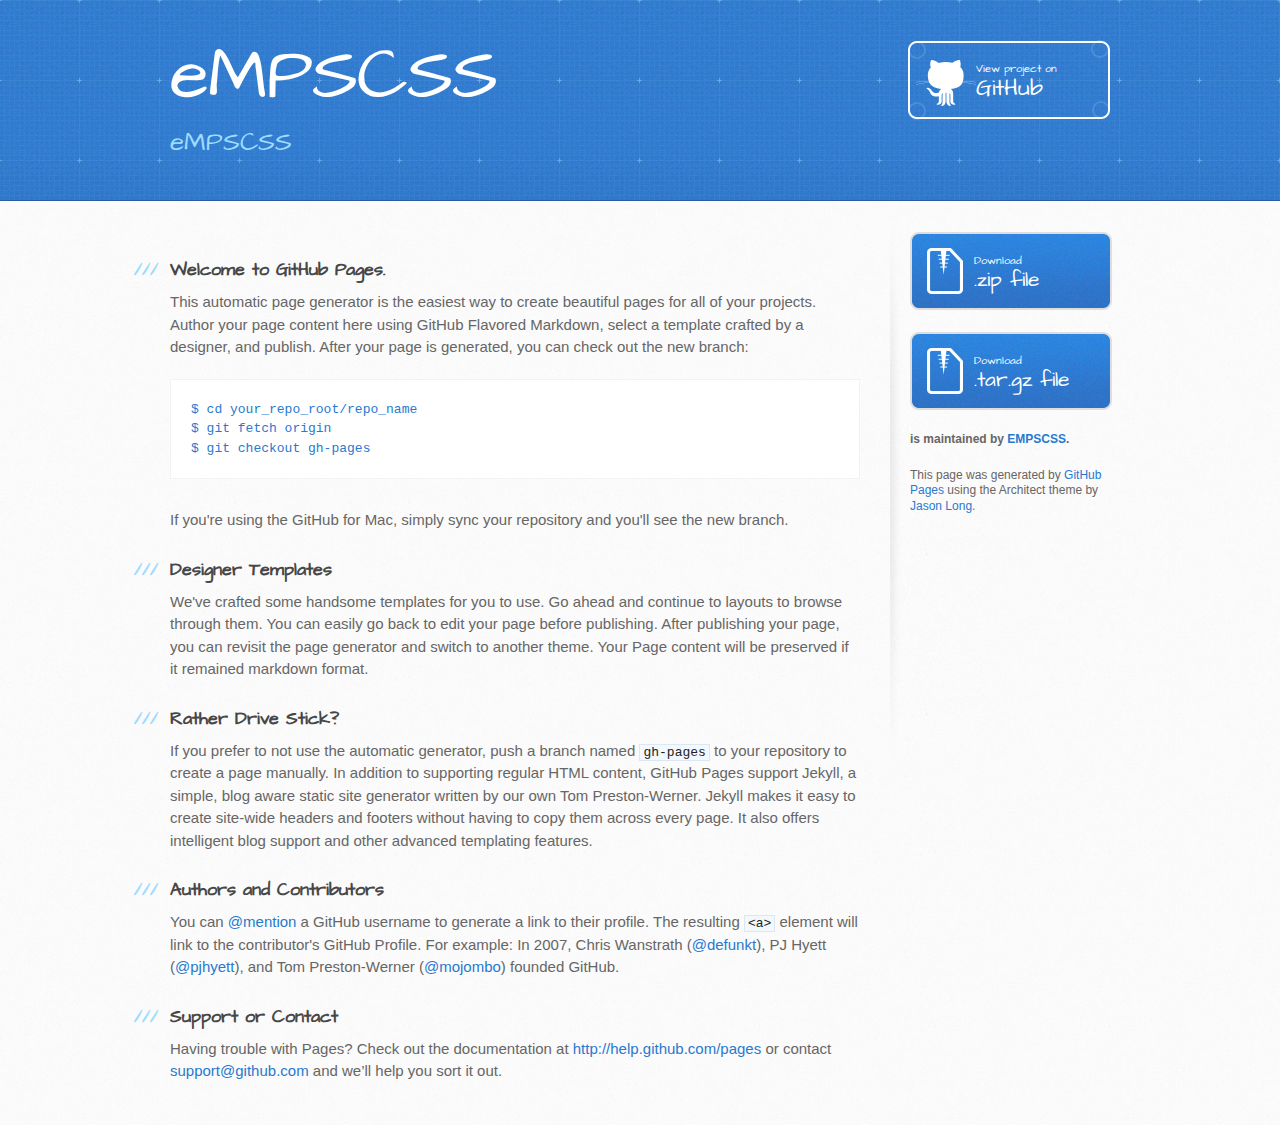
==== index.html @ 32b5338f "Create gh-pages branch via GitHub" ====
<!DOCTYPE html>
<html>
  <head>
    <meta charset='utf-8'>
    <meta http-equiv="X-UA-Compatible" content="chrome=1">
    <meta name="viewport" content="width=device-width, initial-scale=1, maximum-scale=1">
    <link href='https://fonts.googleapis.com/css?family=Architects+Daughter' rel='stylesheet' type='text/css'>
    <link rel="stylesheet" type="text/css" href="stylesheets/stylesheet.css" media="screen" />
    <link rel="stylesheet" type="text/css" href="stylesheets/pygment_trac.css" media="screen" />
    <link rel="stylesheet" type="text/css" href="stylesheets/print.css" media="print" />

    <!--[if lt IE 9]>
    <script src="//html5shiv.googlecode.com/svn/trunk/html5.js"></script>
    <![endif]-->

    <title>eMPSCSS by EMPSCSS</title>
  </head>

  <body>
    <header>
      <div class="inner">
        <h1>eMPSCSS</h1>
        <h2>eMPSCSS</h2>
        <a href="https://github.com/EMPSCSS/eMPSCSS" class="button"><small>View project on</small>GitHub</a>
      </div>
    </header>

    <div id="content-wrapper">
      <div class="inner clearfix">
        <section id="main-content">
          <h3>
<a name="welcome-to-github-pages" class="anchor" href="#welcome-to-github-pages"><span class="octicon octicon-link"></span></a>Welcome to GitHub Pages.</h3>

<p>This automatic page generator is the easiest way to create beautiful pages for all of your projects. Author your page content here using GitHub Flavored Markdown, select a template crafted by a designer, and publish. After your page is generated, you can check out the new branch:</p>

<pre><code>$ cd your_repo_root/repo_name
$ git fetch origin
$ git checkout gh-pages
</code></pre>

<p>If you're using the GitHub for Mac, simply sync your repository and you'll see the new branch.</p>

<h3>
<a name="designer-templates" class="anchor" href="#designer-templates"><span class="octicon octicon-link"></span></a>Designer Templates</h3>

<p>We've crafted some handsome templates for you to use. Go ahead and continue to layouts to browse through them. You can easily go back to edit your page before publishing. After publishing your page, you can revisit the page generator and switch to another theme. Your Page content will be preserved if it remained markdown format.</p>

<h3>
<a name="rather-drive-stick" class="anchor" href="#rather-drive-stick"><span class="octicon octicon-link"></span></a>Rather Drive Stick?</h3>

<p>If you prefer to not use the automatic generator, push a branch named <code>gh-pages</code> to your repository to create a page manually. In addition to supporting regular HTML content, GitHub Pages support Jekyll, a simple, blog aware static site generator written by our own Tom Preston-Werner. Jekyll makes it easy to create site-wide headers and footers without having to copy them across every page. It also offers intelligent blog support and other advanced templating features.</p>

<h3>
<a name="authors-and-contributors" class="anchor" href="#authors-and-contributors"><span class="octicon octicon-link"></span></a>Authors and Contributors</h3>

<p>You can <a href="https://github.com/blog/821" class="user-mention">@mention</a> a GitHub username to generate a link to their profile. The resulting <code>&lt;a&gt;</code> element will link to the contributor's GitHub Profile. For example: In 2007, Chris Wanstrath (<a href="https://github.com/defunkt" class="user-mention">@defunkt</a>), PJ Hyett (<a href="https://github.com/pjhyett" class="user-mention">@pjhyett</a>), and Tom Preston-Werner (<a href="https://github.com/mojombo" class="user-mention">@mojombo</a>) founded GitHub.</p>

<h3>
<a name="support-or-contact" class="anchor" href="#support-or-contact"><span class="octicon octicon-link"></span></a>Support or Contact</h3>

<p>Having trouble with Pages? Check out the documentation at <a href="http://help.github.com/pages">http://help.github.com/pages</a> or contact <a href="mailto:support@github.com">support@github.com</a> and we’ll help you sort it out.</p>
        </section>

        <aside id="sidebar">
          <a href="https://github.com/EMPSCSS/eMPSCSS/zipball/master" class="button">
            <small>Download</small>
            .zip file
          </a>
          <a href="https://github.com/EMPSCSS/eMPSCSS/tarball/master" class="button">
            <small>Download</small>
            .tar.gz file
          </a>

          <p class="repo-owner"><a href="https://github.com/EMPSCSS/eMPSCSS"></a> is maintained by <a href="https://github.com/EMPSCSS">EMPSCSS</a>.</p>

          <p>This page was generated by <a href="https://pages.github.com">GitHub Pages</a> using the Architect theme by <a href="https://twitter.com/jasonlong">Jason Long</a>.</p>
        </aside>
      </div>
    </div>

  
  </body>
</html>
---- stylesheets/stylesheet.css ----
/* http://meyerweb.com/eric/tools/css/reset/ 
   v2.0 | 20110126
   License: none (public domain)
*/
html, body, div, span, applet, object, iframe,
h1, h2, h3, h4, h5, h6, p, blockquote, pre,
a, abbr, acronym, address, big, cite, code,
del, dfn, em, img, ins, kbd, q, s, samp,
small, strike, strong, sub, sup, tt, var,
b, u, i, center,
dl, dt, dd, ol, ul, li,
fieldset, form, label, legend,
table, caption, tbody, tfoot, thead, tr, th, td,
article, aside, canvas, details, embed, 
figure, figcaption, footer, header, hgroup, 
menu, nav, output, ruby, section, summary,
time, mark, audio, video {
	margin: 0;
	padding: 0;
	border: 0;
	font-size: 100%;
	font: inherit;
	vertical-align: baseline;
}
/* HTML5 display-role reset for older browsers */
article, aside, details, figcaption, figure, 
footer, header, hgroup, menu, nav, section {
	display: block;
}
body {
	line-height: 1;
}
ol, ul {
	list-style: none;
}
blockquote, q {
	quotes: none;
}
blockquote:before, blockquote:after,
q:before, q:after {
	content: '';
	content: none;
}
table {
	border-collapse: collapse;
	border-spacing: 0;
}

/* LAYOUT STYLES */
body {
  font-size: 15px;
  line-height: 1.5; 
  background: #fafafa url(../images/body-bg.jpg) 0 0 repeat;
  font-family: 'Helvetica Neue', Helvetica, Arial, serif;
  font-weight: 400;
  color: #666;
}

a {
  color: #2879d0;
}
a:hover {
  color: #2268b2;
}

header {
  padding-top: 40px;
  padding-bottom: 40px;
  font-family: 'Architects Daughter', 'Helvetica Neue', Helvetica, Arial, serif; 
  background: #2e7bcf url(../images/header-bg.jpg) 0 0 repeat-x;
  border-bottom: solid 1px #275da1;
}

header h1 {
  letter-spacing: -1px;
  font-size: 72px;
  color: #fff;
  line-height: 1;
  margin-bottom: 0.2em;
  width: 540px;
}

header h2 {
  font-size: 26px;
  color: #9ddcff;
  font-weight: normal;
  line-height: 1.3;
  width: 540px;
  letter-spacing: 0;
}

.inner {
  position: relative;
  width: 940px;
  margin: 0 auto;
}

#content-wrapper {
  border-top: solid 1px #fff;
  padding-top: 30px;
}

#main-content {
  width: 690px;
  float: left;
}

#main-content img {
  max-width: 100%;
}

aside#sidebar {
  width: 200px;
  padding-left: 20px;
  min-height: 504px;
  float: right;
  background: transparent url(../images/sidebar-bg.jpg) 0 0 no-repeat;
  font-size: 12px;
  line-height: 1.3;
}

aside#sidebar p.repo-owner,
aside#sidebar p.repo-owner a {
  font-weight: bold;
}

#downloads {
  margin-bottom: 40px;
}

a.button {
  width: 134px;
  height: 58px;
  line-height: 1.2;
  font-size: 23px;
  color: #fff;
  padding-left: 68px;
  padding-top: 22px;
  font-family: 'Architects Daughter', 'Helvetica Neue', Helvetica, Arial, serif; 
}
a.button small {
  display: block;
  font-size: 11px;
}
header a.button {
  position: absolute;
  right: 0;
  top: 0;
  background: transparent url(../images/github-button.png) 0 0 no-repeat;
}
aside a.button {
  width: 138px;
  padding-left: 64px;
  display: block;
  background: transparent url(../images/download-button.png) 0 0 no-repeat;
  margin-bottom: 20px;
  font-size: 21px;
}

code, pre {
  font-family: Monaco, "Bitstream Vera Sans Mono", "Lucida Console", Terminal, monospace;
  color: #222;
  margin-bottom: 30px;
  font-size: 13px;
}

code {
  background-color: #f2f8fc;
  border: solid 1px #dbe7f3;
  padding: 0 3px;
}

pre {
  padding: 20px;
  background: #fff;
  text-shadow: none;
  overflow: auto;
  border: solid 1px #f2f2f2;
}
pre code {
  color: #2879d0;
  background-color: #fff;
  border: none;
  padding: 0;
}

ul, ol, dl {
  margin-bottom: 20px;
}


/* COMMON STYLES */

hr {
  height: 1px;
  line-height: 1px;
  margin-top: 1em;
  padding-bottom: 1em;
  border: none;
  background: transparent url('../images/hr.png') 0 0 no-repeat;
}

table {
  width: 100%;
  border: 1px solid #ebebeb;
}

th {
  font-weight: 500;
}

td {
  border: 1px solid #ebebeb;
  text-align: center; 
  font-weight: 300;
}

form {
  background: #f2f2f2;
  padding: 20px;
  
}


/* GENERAL ELEMENT TYPE STYLES */

#main-content h1 {
  font-family: 'Architects Daughter', 'Helvetica Neue', Helvetica, Arial, serif; 
  font-size: 2.8em;
  letter-spacing: -1px;
  color: #474747;
} 

#main-content h1:before {
  content: "/";
  color: #9ddcff;
  padding-right: 0.3em;
  margin-left: -0.9em;
}

#main-content h2 {
  font-family: 'Architects Daughter', 'Helvetica Neue', Helvetica, Arial, serif; 
  font-size: 22px;
  font-weight: bold;
  margin-bottom: 8px;
  color: #474747;
} 
#main-content h2:before {
  content: "//";
  color: #9ddcff;
  padding-right: 0.3em;
  margin-left: -1.5em;
}

#main-content h3 {
  font-family: 'Architects Daughter', 'Helvetica Neue', Helvetica, Arial, serif; 
  font-size: 18px;
  font-weight: bold;
  margin-top: 24px;
  margin-bottom: 8px;
  color: #474747;
} 
 
#main-content h3:before {
  content: "///";
  color: #9ddcff;
  padding-right: 0.3em;
  margin-left: -2em;
}

#main-content h4 {
  font-family: 'Architects Daughter', 'Helvetica Neue', Helvetica, Arial, serif; 
  font-size: 15px;
  font-weight: bold;
  color: #474747;
} 

h4:before {
  content: "////";
  color: #9ddcff;
  padding-right: 0.3em;
  margin-left: -2.8em;
}

#main-content h5 {
  font-family: 'Architects Daughter', 'Helvetica Neue', Helvetica, Arial, serif; 
  font-size: 14px;
  color: #474747;
} 
h5:before {
  content: "/////";
  color: #9ddcff;
  padding-right: 0.3em;
  margin-left: -3.2em;
}

#main-content h6 {
  font-family: 'Architects Daughter', 'Helvetica Neue', Helvetica, Arial, serif; 
  font-size: .8em;
  color: #474747;
} 
h6:before {
  content: "//////";
  color: #9ddcff;
  padding-right: 0.3em;
  margin-left: -3.7em;
}

p {
  margin-bottom: 20px;
}
 
a {
  text-decoration: none;
}

p a {
  font-weight: 400;
}

blockquote {
  font-size: 1.6em;
  border-left: 10px solid #e9e9e9;
  margin-bottom: 20px;
  padding: 0 0 0 30px;
}

ul {
  list-style: disc inside;
  padding-left: 20px;
}

ol {
  list-style: decimal inside;
  padding-left: 3px;
}

dl dd {
  font-style: italic;
  font-weight: 100;
}

footer {
  background: transparent url('../images/hr.png') 0 0 no-repeat;
  margin-top: 40px;
  padding-top: 20px;
  padding-bottom: 30px;
  font-size: 13px;
  color: #aaa;
}

footer a {
  color: #666;
}
footer a:hover {
  color: #444;
}

/* MISC */
.clearfix:after {
  clear: both;
  content: '.';
  display: block;
  visibility: hidden;
  height: 0;
}

.clearfix {display: inline-block;}
* html .clearfix {height: 1%;}
.clearfix {display: block;}

/* #Media Queries
================================================== */

/* Smaller than standard 960 (devices and browsers) */
@media only screen and (max-width: 959px) {}

/* Tablet Portrait size to standard 960 (devices and browsers) */
@media only screen and (min-width: 768px) and (max-width: 959px) {
  .inner {
    width: 740px;
  }
  header h1, header h2 {
    width: 340px;
  }
  header h1 {
    font-size: 60px;
  }
  header h2 {
    font-size: 30px;
  }
  #main-content {
    width: 490px;
  }
  #main-content h1:before,
  #main-content h2:before,
  #main-content h3:before,
  #main-content h4:before,
  #main-content h5:before,
  #main-content h6:before {
    content: none;
    padding-right: 0;
    margin-left: 0;
  }
}

/* All Mobile Sizes (devices and browser) */
@media only screen and (max-width: 767px) {
  .inner {
    width: 93%;
  }
  header {
    padding: 20px 0;
  }
  header .inner {
    position: relative;
  }
  header h1, header h2 {
    width: 100%;
  }
  header h1 {
    font-size: 48px;
  }
  header h2 {
    font-size: 24px;
  }
  header a.button {
    background-image: none;
    width: auto;
    height: auto;
    display: inline-block;
    margin-top: 15px;
    padding: 5px 10px;
    position: relative;
    text-align: center;
    font-size: 13px;
    line-height: 1;
    background-color: #9ddcff;
    color: #2879d0;
    -moz-border-radius: 5px;
    -webkit-border-radius: 5px;                     
    border-radius: 5px;    
  }
  header a.button small {
    font-size: 13px;
    display: inline;
  }
  #main-content,
  aside#sidebar {
    float: none;
    width: 100% ! important;
  }
  aside#sidebar {
    background-image: none;
    margin-top: 20px;
    border-top: solid 1px #ddd;
    padding: 20px 0;
    min-height: 0;
  }
  aside#sidebar a.button {
    display: none;
  }
  #main-content h1:before,
  #main-content h2:before,
  #main-content h3:before,
  #main-content h4:before,
  #main-content h5:before,
  #main-content h6:before {
    content: none;
    padding-right: 0;
    margin-left: 0;
  }
}

/* Mobile Landscape Size to Tablet Portrait (devices and browsers) */
@media only screen and (min-width: 480px) and (max-width: 767px) {}

/* Mobile Portrait Size to Mobile Landscape Size (devices and browsers) */
@media only screen and (max-width: 479px) {}
---- stylesheets/pygment_trac.css ----
.highlight  { background: #ffffff; }
.highlight .c { color: #999988; font-style: italic } /* Comment */
.highlight .err { color: #a61717; background-color: #e3d2d2 } /* Error */
.highlight .k { font-weight: bold } /* Keyword */
.highlight .o { font-weight: bold } /* Operator */
.highlight .cm { color: #999988; font-style: italic } /* Comment.Multiline */
.highlight .cp { color: #999999; font-weight: bold } /* Comment.Preproc */
.highlight .c1 { color: #999988; font-style: italic } /* Comment.Single */
.highlight .cs { color: #999999; font-weight: bold; font-style: italic } /* Comment.Special */
.highlight .gd { color: #000000; background-color: #ffdddd } /* Generic.Deleted */
.highlight .gd .x { color: #000000; background-color: #ffaaaa } /* Generic.Deleted.Specific */
.highlight .ge { font-style: italic } /* Generic.Emph */
.highlight .gr { color: #aa0000 } /* Generic.Error */
.highlight .gh { color: #999999 } /* Generic.Heading */
.highlight .gi { color: #000000; background-color: #ddffdd } /* Generic.Inserted */
.highlight .gi .x { color: #000000; background-color: #aaffaa } /* Generic.Inserted.Specific */
.highlight .go { color: #888888 } /* Generic.Output */
.highlight .gp { color: #555555 } /* Generic.Prompt */
.highlight .gs { font-weight: bold } /* Generic.Strong */
.highlight .gu { color: #800080; font-weight: bold; } /* Generic.Subheading */
.highlight .gt { color: #aa0000 } /* Generic.Traceback */
.highlight .kc { font-weight: bold } /* Keyword.Constant */
.highlight .kd { font-weight: bold } /* Keyword.Declaration */
.highlight .kn { font-weight: bold } /* Keyword.Namespace */
.highlight .kp { font-weight: bold } /* Keyword.Pseudo */
.highlight .kr { font-weight: bold } /* Keyword.Reserved */
.highlight .kt { color: #445588; font-weight: bold } /* Keyword.Type */
.highlight .m { color: #009999 } /* Literal.Number */
.highlight .s { color: #d14 } /* Literal.String */
.highlight .na { color: #008080 } /* Name.Attribute */
.highlight .nb { color: #0086B3 } /* Name.Builtin */
.highlight .nc { color: #445588; font-weight: bold } /* Name.Class */
.highlight .no { color: #008080 } /* Name.Constant */
.highlight .ni { color: #800080 } /* Name.Entity */
.highlight .ne { color: #990000; font-weight: bold } /* Name.Exception */
.highlight .nf { color: #990000; font-weight: bold } /* Name.Function */
.highlight .nn { color: #555555 } /* Name.Namespace */
.highlight .nt { color: #000080 } /* Name.Tag */
.highlight .nv { color: #008080 } /* Name.Variable */
.highlight .ow { font-weight: bold } /* Operator.Word */
.highlight .w { color: #bbbbbb } /* Text.Whitespace */
.highlight .mf { color: #009999 } /* Literal.Number.Float */
.highlight .mh { color: #009999 } /* Literal.Number.Hex */
.highlight .mi { color: #009999 } /* Literal.Number.Integer */
.highlight .mo { color: #009999 } /* Literal.Number.Oct */
.highlight .sb { color: #d14 } /* Literal.String.Backtick */
.highlight .sc { color: #d14 } /* Literal.String.Char */
.highlight .sd { color: #d14 } /* Literal.String.Doc */
.highlight .s2 { color: #d14 } /* Literal.String.Double */
.highlight .se { color: #d14 } /* Literal.String.Escape */
.highlight .sh { color: #d14 } /* Literal.String.Heredoc */
.highlight .si { color: #d14 } /* Literal.String.Interpol */
.highlight .sx { color: #d14 } /* Literal.String.Other */
.highlight .sr { color: #009926 } /* Literal.String.Regex */
.highlight .s1 { color: #d14 } /* Literal.String.Single */
.highlight .ss { color: #990073 } /* Literal.String.Symbol */
.highlight .bp { color: #999999 } /* Name.Builtin.Pseudo */
.highlight .vc { color: #008080 } /* Name.Variable.Class */
.highlight .vg { color: #008080 } /* Name.Variable.Global */
.highlight .vi { color: #008080 } /* Name.Variable.Instance */
.highlight .il { color: #009999 } /* Literal.Number.Integer.Long */

.type-csharp .highlight .k { color: #0000FF }
.type-csharp .highlight .kt { color: #0000FF }
.type-csharp .highlight .nf { color: #000000; font-weight: normal }
.type-csharp .highlight .nc { color: #2B91AF }
.type-csharp .highlight .nn { color: #000000 }
.type-csharp .highlight .s { color: #A31515 }
.type-csharp .highlight .sc { color: #A31515 }
---- stylesheets/print.css ----
html, body, div, span, applet, object, iframe,
h1, h2, h3, h4, h5, h6, p, blockquote, pre,
a, abbr, acronym, address, big, cite, code,
del, dfn, em, img, ins, kbd, q, s, samp,
small, strike, strong, sub, sup, tt, var,
b, u, i, center,
dl, dt, dd, ol, ul, li,
fieldset, form, label, legend,
table, caption, tbody, tfoot, thead, tr, th, td,
article, aside, canvas, details, embed, 
figure, figcaption, footer, header, hgroup, 
menu, nav, output, ruby, section, summary,
time, mark, audio, video {
  margin: 0;
  padding: 0;
  border: 0;
  font-size: 100%;
  font: inherit;
  vertical-align: baseline;
}
/* HTML5 display-role reset for older browsers */
article, aside, details, figcaption, figure, 
footer, header, hgroup, menu, nav, section {
  display: block;
}
body {
  line-height: 1;
}
ol, ul {
  list-style: none;
}
blockquote, q {
  quotes: none;
}
blockquote:before, blockquote:after,
q:before, q:after {
  content: '';
  content: none;
}
table {
  border-collapse: collapse;
  border-spacing: 0;
}
body {
  font-size: 13px;
  line-height: 1.5; 
  font-family: 'Helvetica Neue', Helvetica, Arial, serif;
  color: #000;
}

a {
  color: #d5000d;
  font-weight: bold;
}

header {
  padding-top: 35px;
  padding-bottom: 10px;
}

header h1 {
  font-weight: bold;
  letter-spacing: -1px;
  font-size: 48px;
  color: #303030;
  line-height: 1.2;
}

header h2 {
  letter-spacing: -1px;
  font-size: 24px;
  color: #aaa;
  font-weight: normal;
  line-height: 1.3;
}
#downloads {
  display: none;
}
#main_content {
  padding-top: 20px;
}

code, pre {
  font-family: Monaco, "Bitstream Vera Sans Mono", "Lucida Console", Terminal;
  color: #222;
  margin-bottom: 30px;
  font-size: 12px;
}

code {
  padding: 0 3px;
}

pre {
  border: solid 1px #ddd;
  padding: 20px;
  overflow: auto;
}
pre code {
  padding: 0;
}

ul, ol, dl {
  margin-bottom: 20px;
}


/* COMMON STYLES */

table {
  width: 100%;
  border: 1px solid #ebebeb;
}

th {
  font-weight: 500;
}

td {
  border: 1px solid #ebebeb;
  text-align: center; 
  font-weight: 300;
}

form {
  background: #f2f2f2;
  padding: 20px;
  
}


/* GENERAL ELEMENT TYPE STYLES */

h1 {
  font-size: 2.8em;
} 

h2 {
  font-size: 22px;
  font-weight: bold;
  color: #303030;
  margin-bottom: 8px;
} 

h3 {
  color: #d5000d;
  font-size: 18px;
  font-weight: bold;
  margin-bottom: 8px;
} 
 
h4 {
  font-size: 16px;
  color: #303030;
  font-weight: bold;
} 

h5 {
  font-size: 1em;
  color: #303030;
} 

h6 {
  font-size: .8em;
  color: #303030;
} 

p {
  font-weight: 300;
  margin-bottom: 20px;
}
 
a {
  text-decoration: none;
}

p a {
  font-weight: 400;
}

blockquote {
  font-size: 1.6em;
  border-left: 10px solid #e9e9e9;
  margin-bottom: 20px;
  padding: 0 0 0 30px;
}

ul li {
  list-style: disc inside;
  padding-left: 20px;
}

ol li {
  list-style: decimal inside;
  padding-left: 3px;
}

dl dd {
  font-style: italic;
  font-weight: 100;
}

footer {
  margin-top: 40px;
  padding-top: 20px;
  padding-bottom: 30px;
  font-size: 13px;
  color: #aaa;
}

footer a {
  color: #666;
}

/* MISC */
.clearfix:after {
  clear: both;
  content: '.';
  display: block;
  visibility: hidden;
  height: 0;
}

.clearfix {display: inline-block;}
* html .clearfix {height: 1%;}
.clearfix {display: block;}
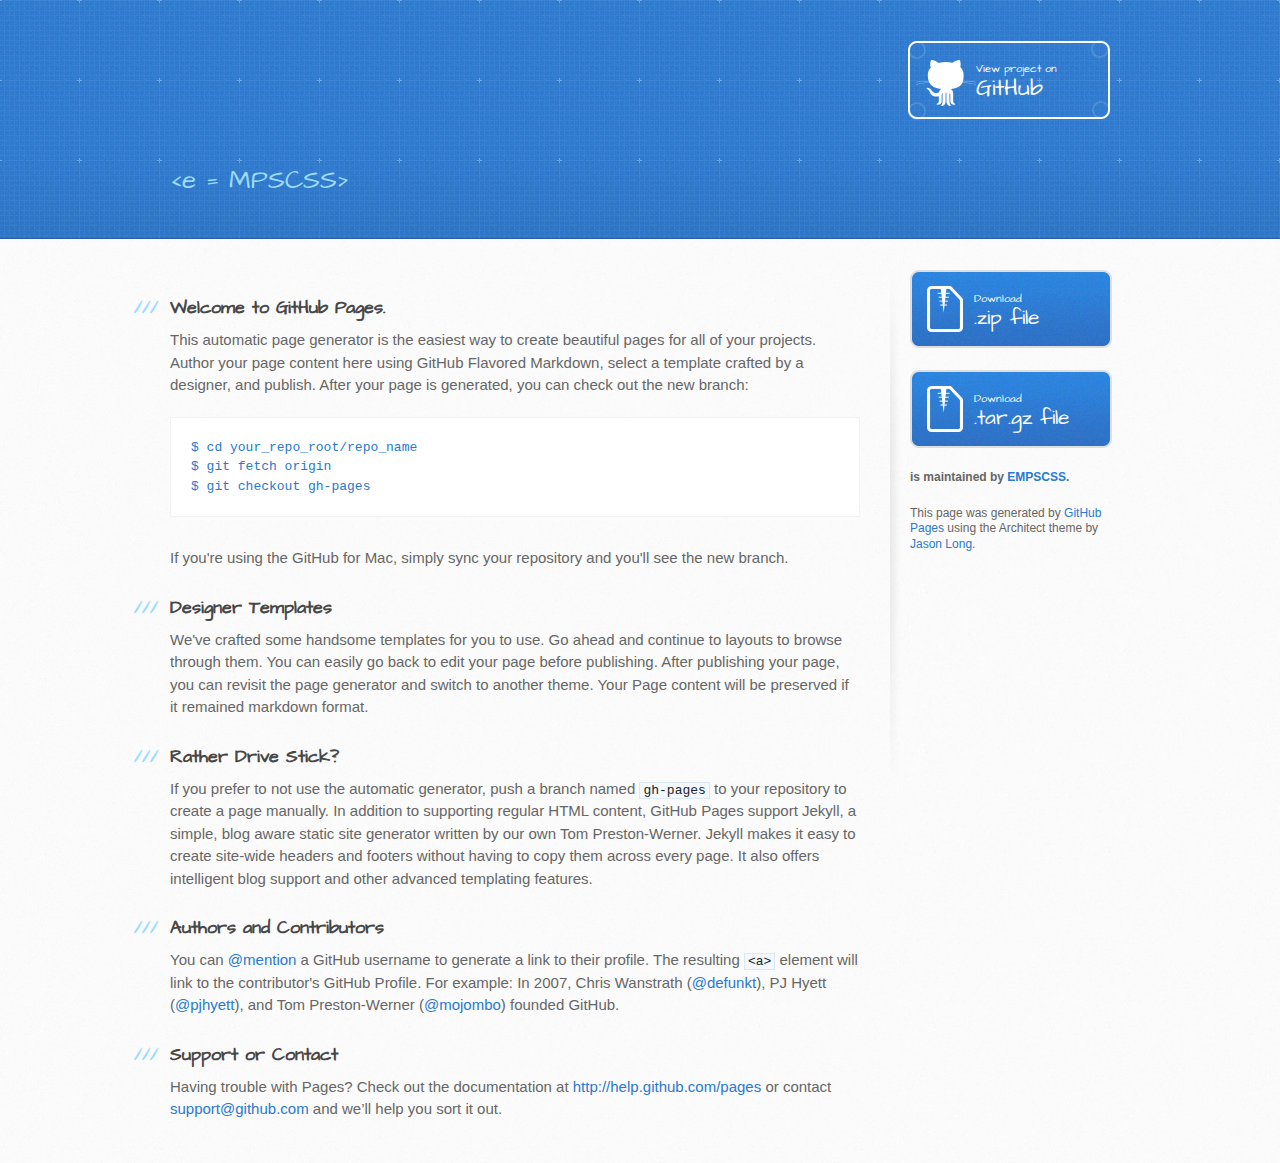
==== commit 14334244: "change logo" ====
--- a/index.html
+++ b/index.html
@@ -19,8 +19,8 @@
   <body>
     <header>
       <div class="inner">
-        <h1>eMPSCSS</h1>
-        <h2>eMPSCSS</h2>
+        <h1 class="logo">eMPSCSS</h1>
+        <h2>&lt;e = MPSCSS&gt;</h2>
         <a href="https://github.com/EMPSCSS/eMPSCSS" class="button"><small>View project on</small>GitHub</a>
       </div>
     </header>
--- a/stylesheets/stylesheet.css
+++ b/stylesheets/stylesheet.css
@@ -471,6 +471,13 @@
     margin-left: 0;
   }
 }
+.logo {
+  background: url(http://johanpienaar.co.nz/empscss/images/empscss-logo.png) no-repeat 0 0;
+  overflow: hidden;
+  text-indent: -999px;
+  width: 391px;
+  height: 110px;
+}
 
 /* Mobile Landscape Size to Tablet Portrait (devices and browsers) */
 @media only screen and (min-width: 480px) and (max-width: 767px) {}
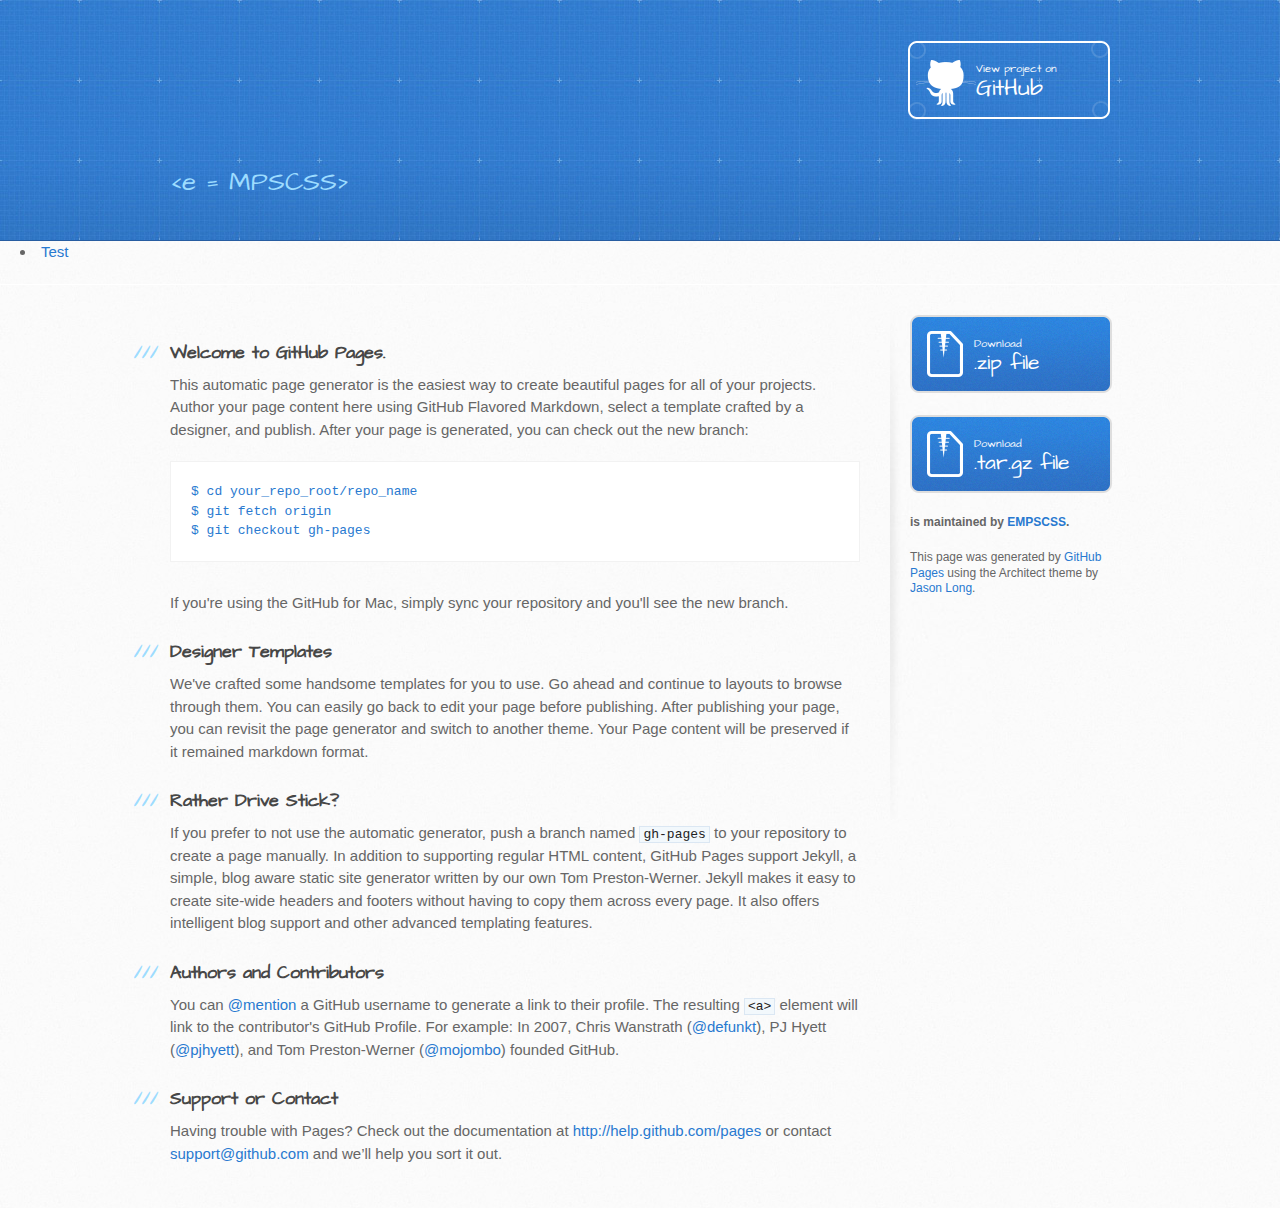
==== commit bc421e9a: "add about page." ====
--- a/index.html
+++ b/index.html
@@ -25,6 +25,12 @@
       </div>
     </header>
 
+    <nav class="nav-main">
+      <ul>
+        <li><a href="about.html">Test</a></li>
+      </ul>      
+    </nav>
+  
     <div id="content-wrapper">
       <div class="inner clearfix">
         <section id="main-content">
--- a/stylesheets/stylesheet.css
+++ b/stylesheets/stylesheet.css
@@ -476,7 +476,7 @@
   overflow: hidden;
   text-indent: -999px;
   width: 391px;
-  height: 110px;
+  height: 112px;
 }
 
 /* Mobile Landscape Size to Tablet Portrait (devices and browsers) */
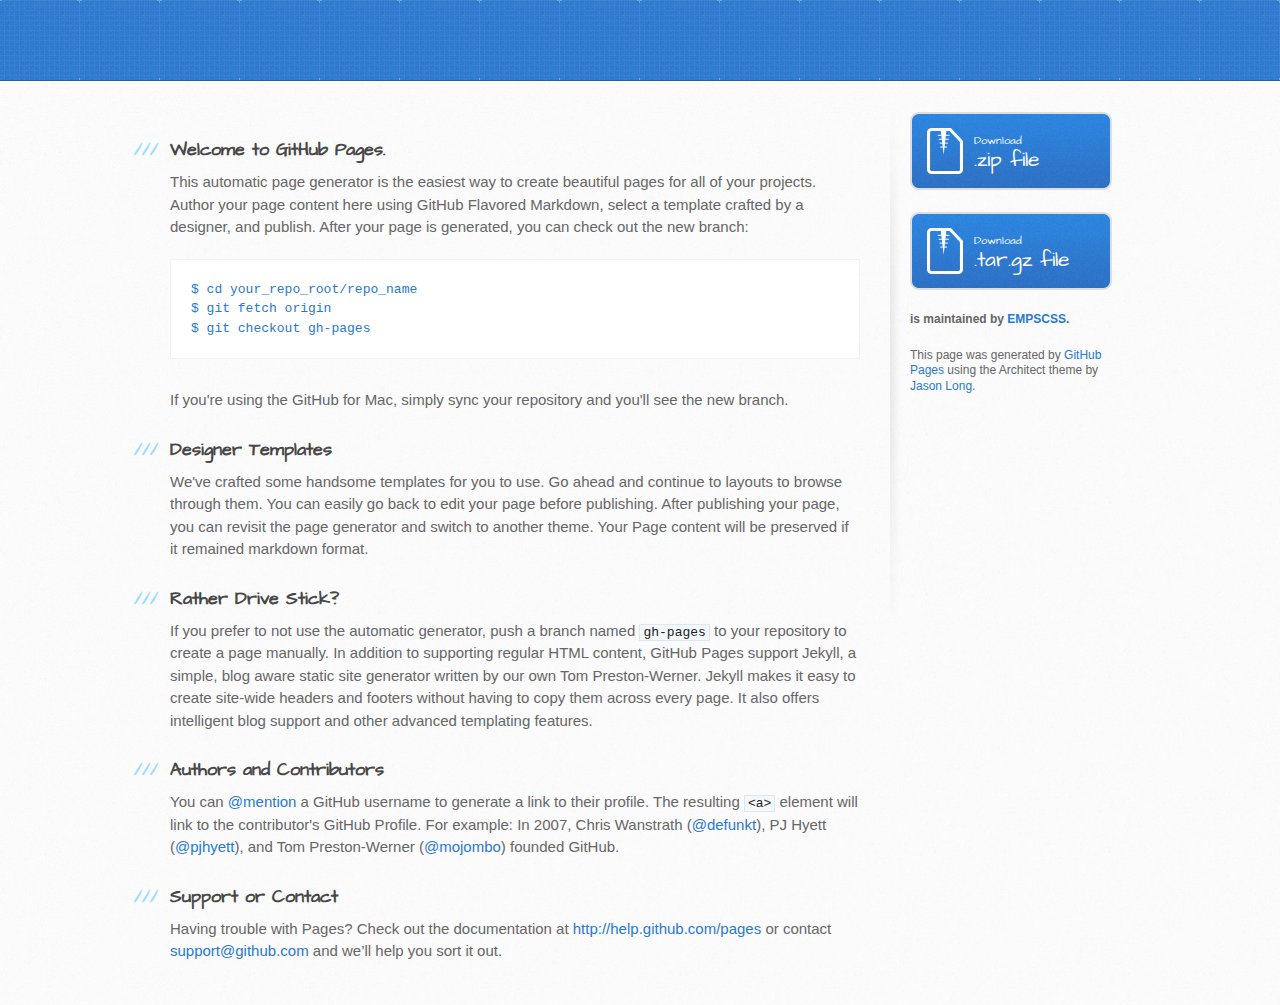
==== commit 527ef022: "include header HTML" ====
--- a/index.html
+++ b/index.html
@@ -17,20 +17,10 @@
   </head>
 
   <body>
-    <header>
-      <div class="inner">
-        <h1 class="logo">eMPSCSS</h1>
-        <h2>&lt;e = MPSCSS&gt;</h2>
-        <a href="https://github.com/EMPSCSS/eMPSCSS" class="button"><small>View project on</small>GitHub</a>
-      </div>
-    </header>
+  <!-- head/nav section -->
+    <header> </header>
+  <!-- / head/nav section -->
 
-    <nav class="nav-main">
-      <ul>
-        <li><a href="about.html">Test</a></li>
-      </ul>      
-    </nav>
-  
     <div id="content-wrapper">
       <div class="inner clearfix">
         <section id="main-content">
@@ -84,6 +74,7 @@
       </div>
     </div>
 
+  <script src="javascript/include-html-sections.js"></script>
   
   </body>
 </html>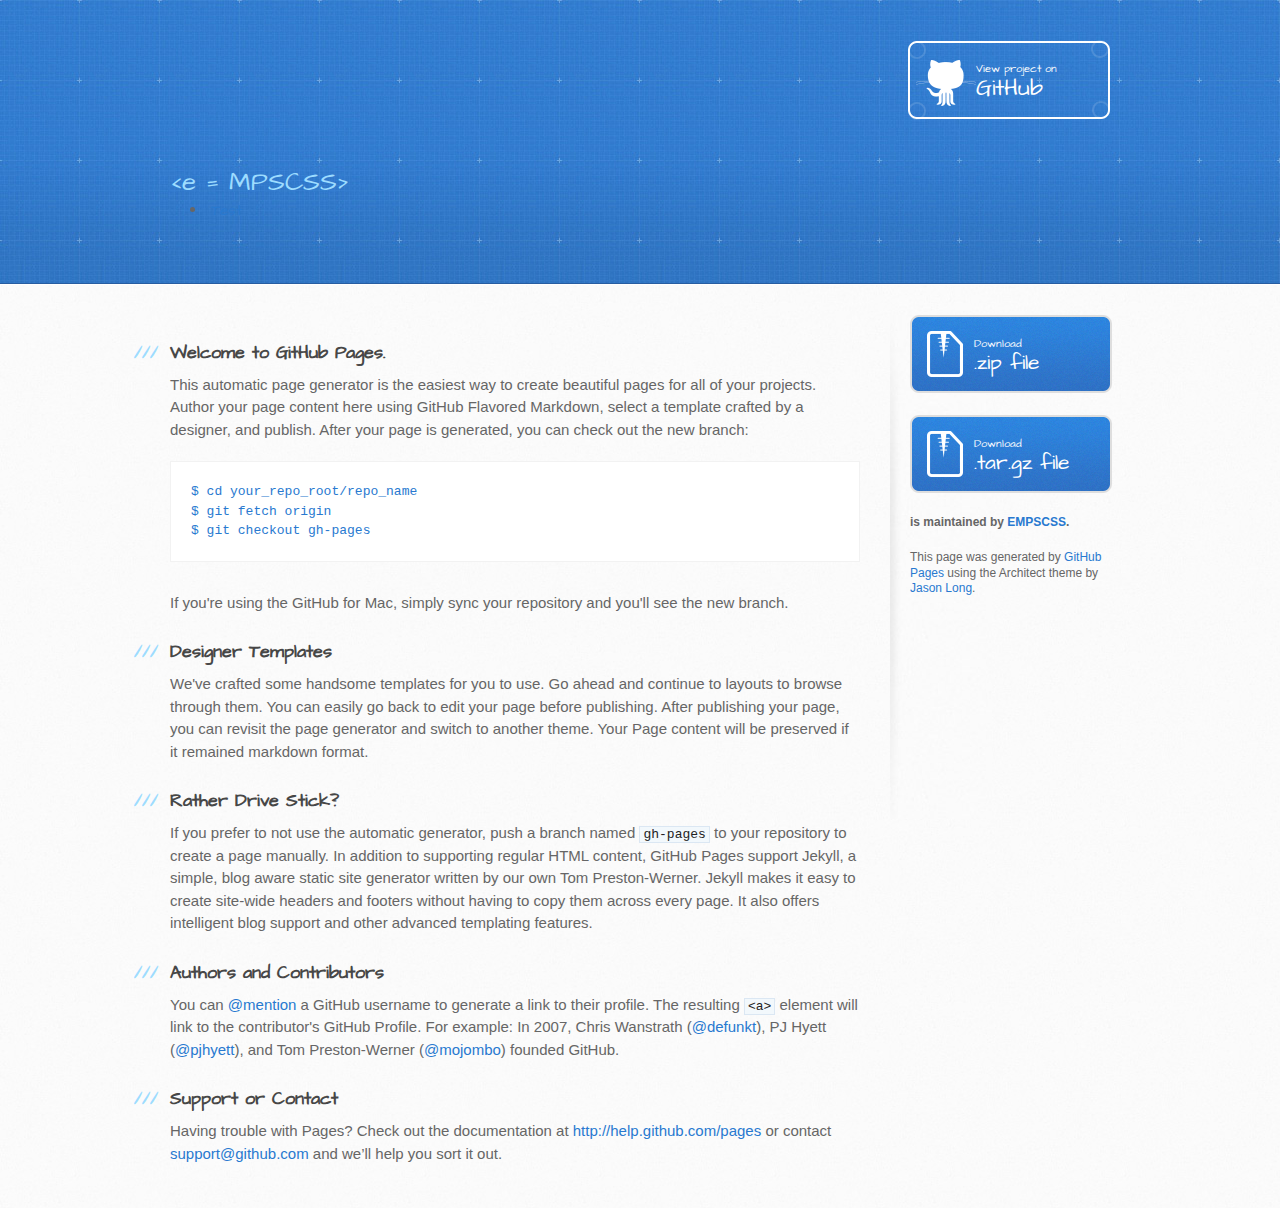
==== commit d8f23e60: "fix typo in js path" ====
--- a/index.html
+++ b/index.html
@@ -74,7 +74,8 @@
       </div>
     </div>
 
-  <script src="javascript/include-html-sections.js"></script>
-  
+  <script src="//code.jquery.com/jquery-1.11.0.min.js"></script>
+  <script src="javascripts/include-html-sections.js"></script>
+
   </body>
 </html>